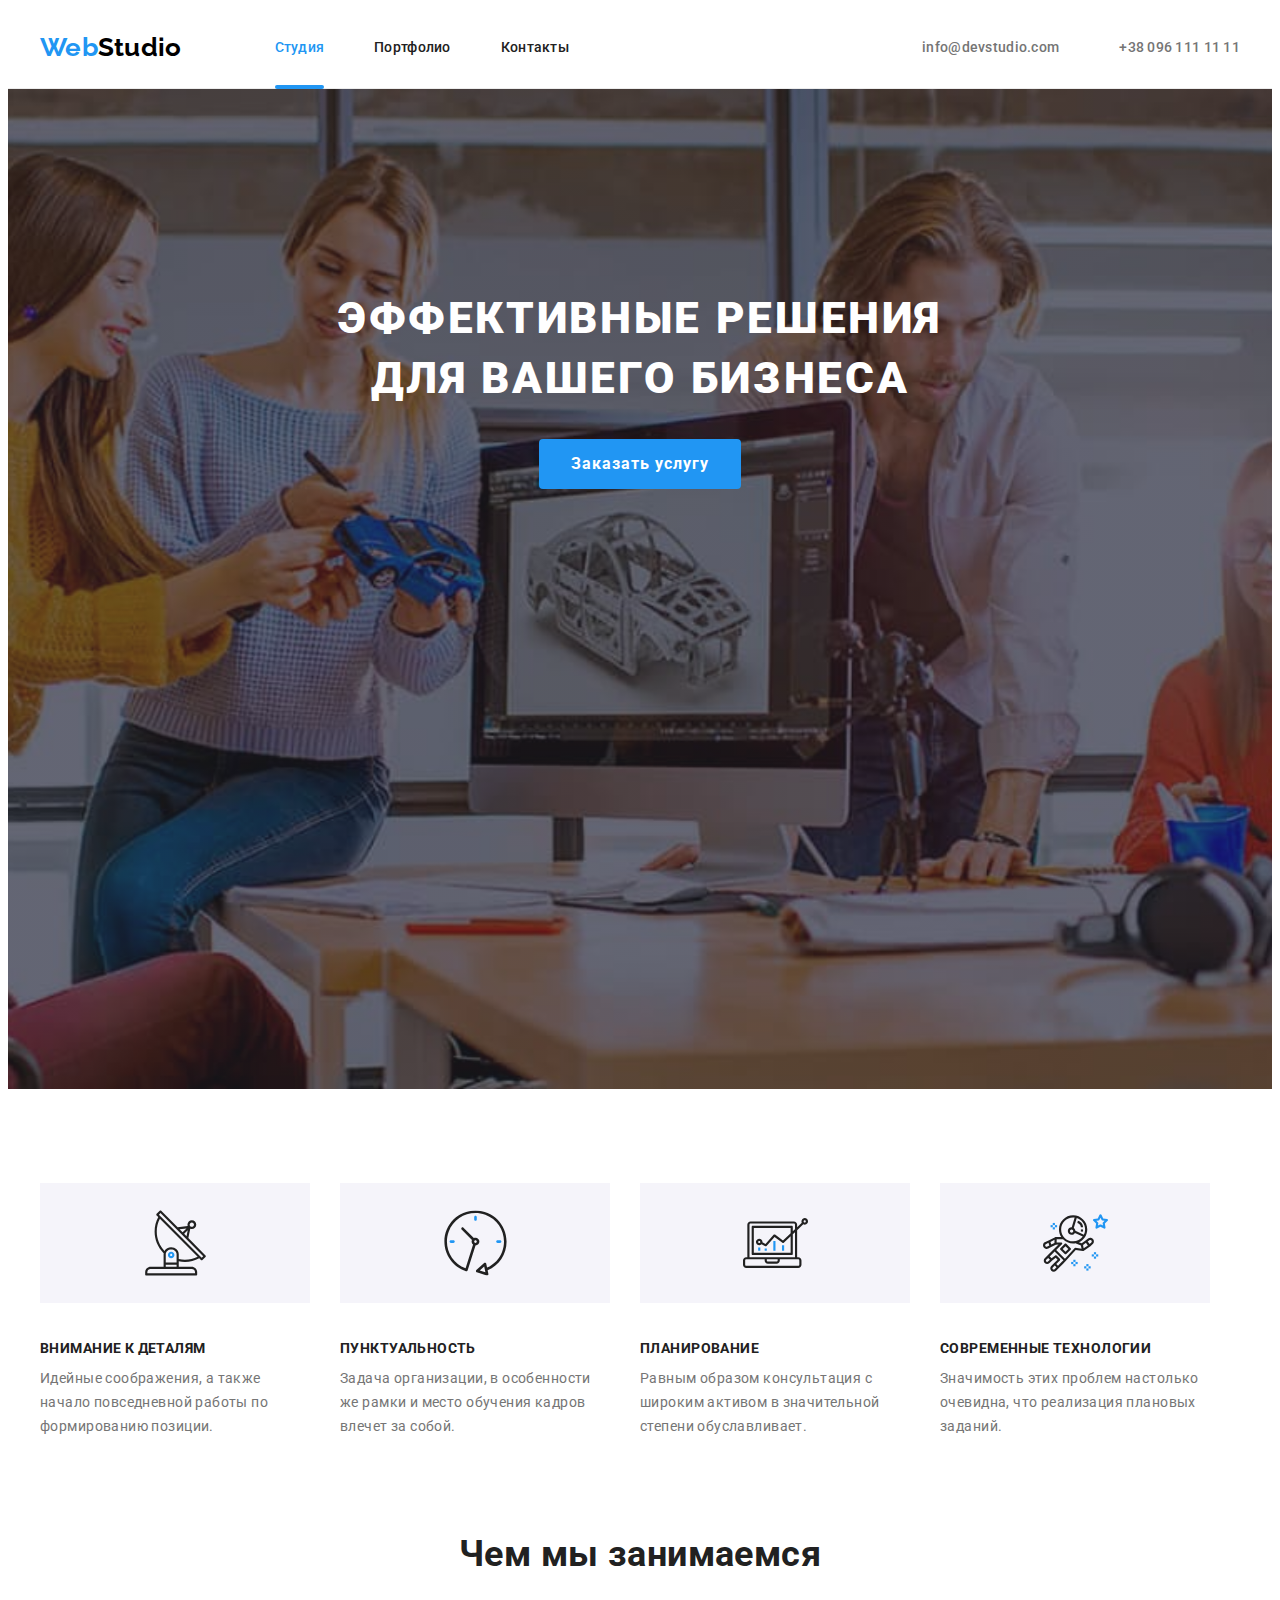
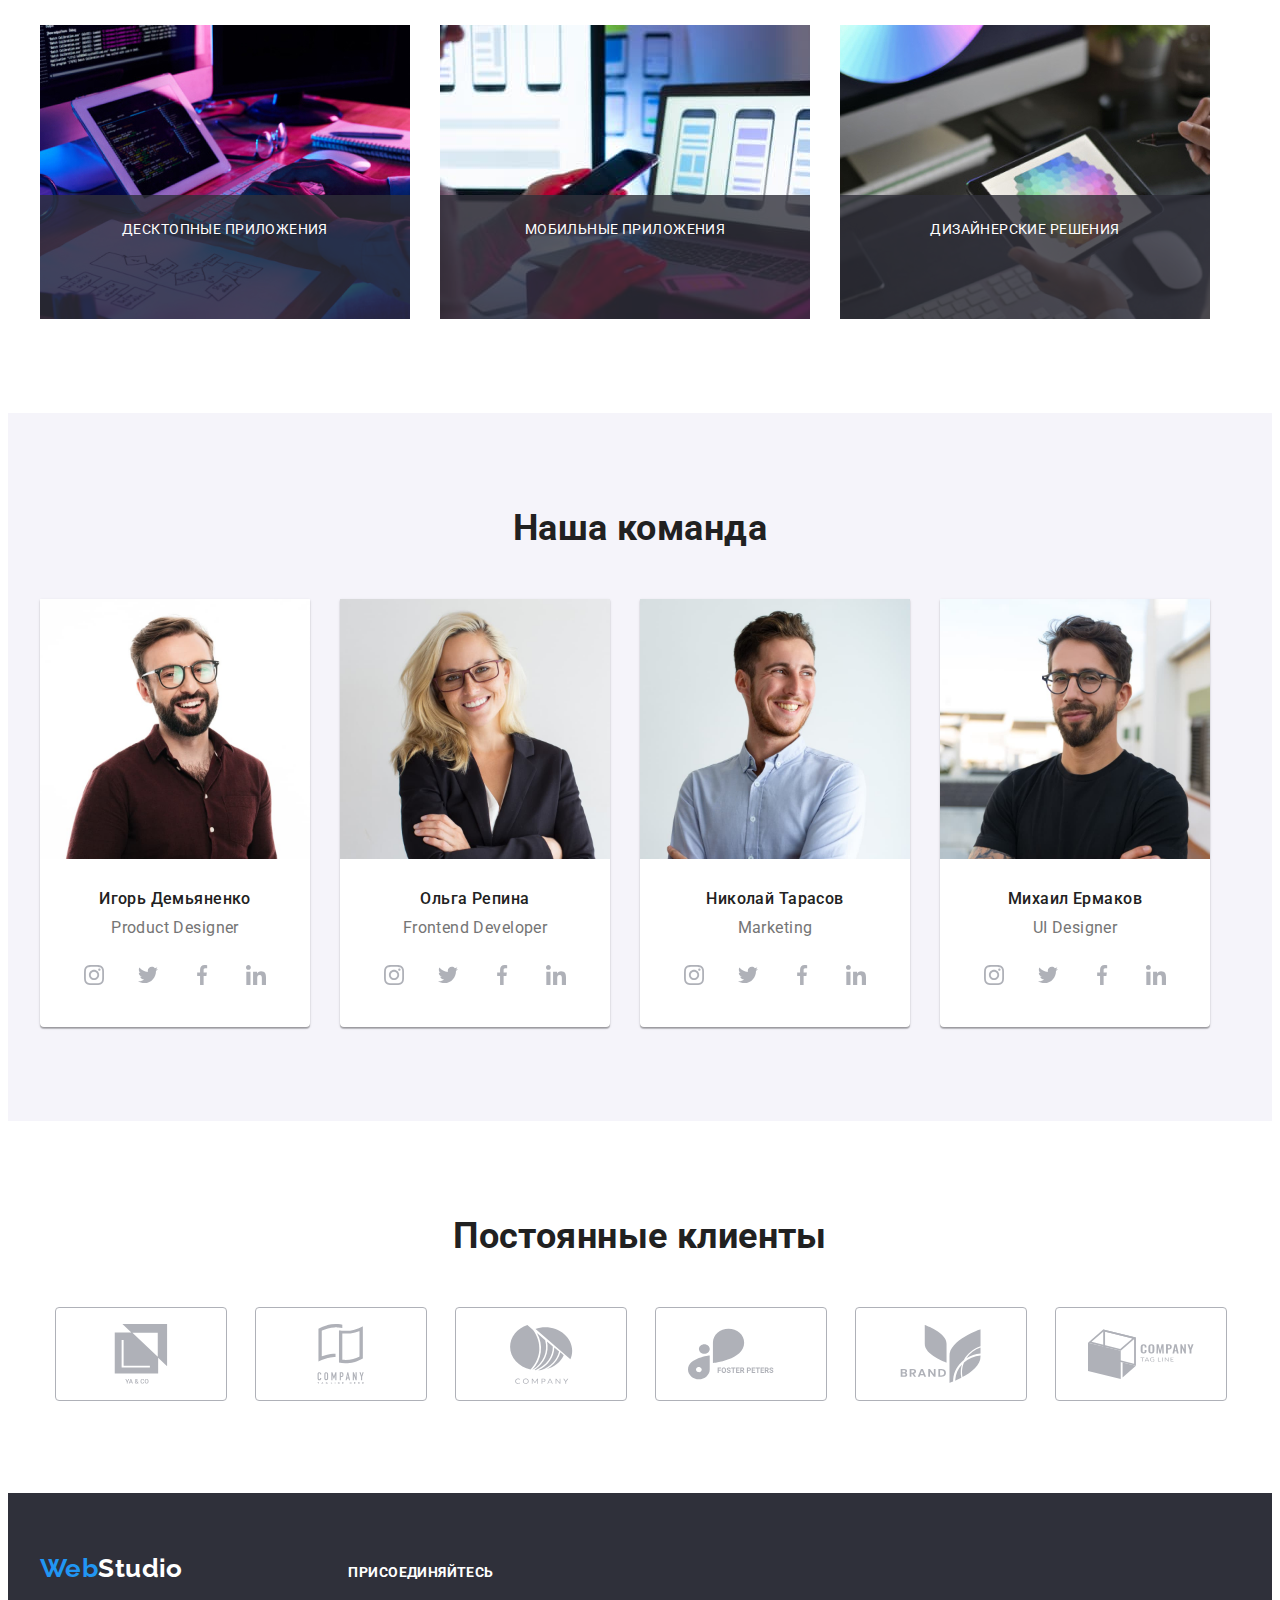
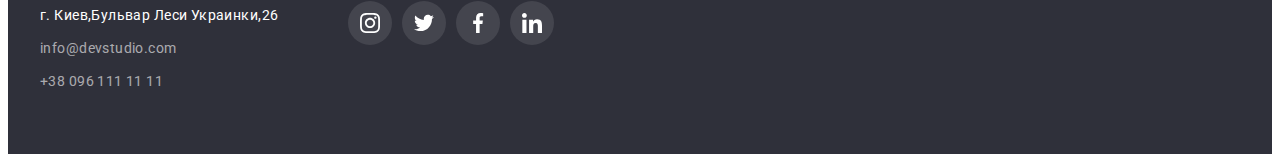
==== index.html @ 68fa845a "Initial commit" ====
<!DOCTYPE html>
<html lang="ru">
  <head>
    <meta charset="UTF-8" />
    <meta http-equiv="X-UA-Compatible" content="IE=edge" />
    <meta name="viewport" content="width=device-width, initial-scale=1.0" />
    <title>Web Studio</title>
    <link rel="preconnect" href="https://fonts.googleapis.com" />
    <link rel="preconnect" href="https://fonts.gstatic.com" crossorigin />
    <link
      href="https://fonts.googleapis.com/css2?family=Raleway:wght@700&family=Roboto:wght@400;500;700;900&display=swap"
      rel="stylesheet"
    />
    <link
      rel="stylesheet"
      href="https://cdnjs.cloudflare.com/ajax/libs/modern-normalize/1.1.0/modern-normalize.min.css"
      integrity="sha512-wpPYUAdjBVSE4KJnH1VR1HeZfpl1ub8YT/NKx4PuQ5NmX2tKuGu6U/JRp5y+Y8XG2tV+wKQpNHVUX03MfMFn9Q=="
      crossorigin="anonymous"
      referrerpolicy="no-referrer"
    />
    <link rel="stylesheet" href="./css/styles.css" />
  </head>
  <body>
    <header class="header">
      <div class="container header-nav">
        <nav class="navigation">
          <a lang="en" class="logo-header link" href="index.html"
            >Web<span class="logo-black">Studio</span>
          </a>
          <ul class="nav-list list">
            <li class="item">
              <a class="nav-link link current" href="./index.html">Студия</a>
            </li>
            <li class="item">
              <a class="nav-link link" href="./portfolio.html">Портфолио</a>
            </li>
            <li class="item">
              <a class="nav-link link" href="">Контакты</a>
            </li>
          </ul>
        </nav>
        <ul class="header-list list">
          <li class="item">
            <a class="header-mail link" href="mailto:info@devstudio.com"
              ><svg class="icon-mail" width="16" height="12">
                <use href="../goit-markup-hw-04/images/sprite.svg#envelope"></use>
              </svg>
              info@devstudio.com
            </a>
          </li>
          <li class="item">
            <a class="header-tel link" href="tel:+380961111111">
              <svg class="icon-tel" width="10" height="16">
                <use href="../goit-markup-hw-04/images/sprite.svg#phone"></use>
              </svg>
              +38 096 111 11 11</a
            >
          </li>
        </ul>
      </div>
    </header>
    <main class="main">
      <!-- hero -->
      <section class="hero">
        <div class="container">
          <h1 class="hero-title">
            Эффективные решения<br />
            для вашего бизнеса
          </h1>
          <button class="hero-button button" type="button" data-modal-open>Заказать услугу</button>
        </div>
      </section>
      <!-- benefits -->
      <section class="benefits section">
        <div class="container">
          <h2 class="visually-hidden">Benefits</h2>
          <ul class="benefits-list list">
            <li class="item icon-satelite">
              <h3 class="benefits-title">Внимание к деталям</h3>
              <p class="benefits-text">
                Идейные соображения, а также начало повседневной работы по формированию позиции.
              </p>
            </li>
            <li class="item icon-clock">
              <h3 class="benefits-title">Пунктуальность</h3>
              <p class="benefits-text">
                Задача организации, в особенности же рамки и место обучения кадров влечет за собой.
              </p>
            </li>
            <li class="item icon-diagram">
              <h3 class="benefits-title">Планирование</h3>
              <p class="benefits-text">
                Равным образом консультация с широким активом в значительной степени обуславливает.
              </p>
            </li>
            <li class="item icon-astronaut">
              <h3 class="benefits-title">Современные технологии</h3>
              <p class="benefits-text">
                Значимость этих проблем настолько очевидна, что реализация плановых заданий.
              </p>
            </li>
          </ul>
        </div>
      </section>
      <!-- opportunities -->
      <section class="opportunities section">
        <div class="container">
          <h2 class="opportunities-title title">Чем мы занимаемся</h2>
          <ul class="opportunities-list list">
            <li class="opportunities-item">
              <img src="./images/coding.jpg" alt="coding" width="370" />
              <p class="opportunities-text">Десктопные приложения</p>
            </li>
            <li class="opportunities-item">
              <img
                src="./images/application-development.jpg"
                alt="application-development"
                width="370"
              />
              <p class="opportunities-text">Мобильные приложения</p>
            </li>
            <li class="opportunities-item">
              <img src="./images/design.jpg" alt="design" width="370" />
              <p class="opportunities-text">Дизайнерские решения</p>
            </li>
          </ul>
        </div>
      </section>
      <!-- our team -->
      <section class="team section">
        <div class="container">
          <h2 class="team-title title">Наша команда</h2>
          <ul class="team-list list">
            <li class="team-item">
              <img src="./images/igor.jpg" alt="employee1" width="270" />
              <div class="employeer-card">
                <h3 class="employeer-title">Игорь Демьяненко</h3>
                <p class="employeer-text" lang="en">Product Designer</p>
                <ul class="employeer-soc-list list">
                  <li class="soc-item">
                    <a class="soc-link link" href="https://instagram.com" target="_blank">
                      <svg class="soc-icon" width="20" height="20">
                        <use href="./images/sprite.svg#instagram"></use>
                      </svg>
                    </a>
                  </li>
                  <li class="soc-item">
                    <a class="soc-link link" href="http://twitter.com" target="_blank">
                      <svg class="soc-icon" width="20" height="20">
                        <use href="./images/sprite.svg#twitter"></use>
                      </svg>
                    </a>
                  </li>
                  <li class="soc-item">
                    <a class="soc-link link" href="http://facebook.com" target="_blank">
                      <svg class="soc-icon" width="20" height="20">
                        <use href="./images/sprite.svg#facebook"></use>
                      </svg>
                    </a>
                  </li>
                  <li class="soc-item">
                    <a class="soc-link link" href="http://linkedin.com" target="_blank">
                      <svg class="soc-icon" width="20" height="20">
                        <use href="./images/sprite.svg#linkedin"></use>
                      </svg>
                    </a>
                  </li>
                </ul>
              </div>
            </li>
            <li class="team-item">
              <img src="./images/olga.jpg" alt="employee2" width="270" />
              <div class="employeer-card">
                <h3 class="employeer-title">Ольга Репина</h3>
                <p class="employeer-text" lang="en">Frontend Developer</p>
                <ul class="employeer-soc-list list">
                  <li class="soc-item">
                    <a class="soc-link link" href="https://instagram.com" target="_blank">
                      <svg class="soc-icon" width="20" height="20">
                        <use href="./images/sprite.svg#instagram"></use>
                      </svg>
                    </a>
                  </li>
                  <li class="soc-item">
                    <a class="soc-link link" href="http://twitter.com" target="_blank">
                      <svg class="soc-icon" width="20" height="20">
                        <use href="./images/sprite.svg#twitter"></use>
                      </svg>
                    </a>
                  </li>
                  <li class="soc-item">
                    <a class="soc-link link" href="http://facebook.com" target="_blank">
                      <svg class="soc-icon" width="20" height="20">
                        <use href="./images/sprite.svg#facebook"></use>
                      </svg>
                    </a>
                  </li>
                  <li class="soc-item">
                    <a class="soc-link link" href="http://linkedin.com" target="_blank">
                      <svg class="soc-icon" width="20" height="20">
                        <use href="./images/sprite.svg#linkedin"></use>
                      </svg>
                    </a>
                  </li>
                </ul>
              </div>
            </li>
            <li class="team-item">
              <img src="./images/mykola.jpg" alt="employee3" width="270" />
              <div class="employeer-card">
                <h3 class="employeer-title">Николай Тарасов</h3>
                <p class="employeer-text" lang="en">Marketing</p>
                <ul class="employeer-soc-list list">
                  <li class="soc-item">
                    <a class="soc-link link" href="https://instagram.com" target="_blank">
                      <svg class="soc-icon" width="20" height="20">
                        <use href="./images/sprite.svg#instagram"></use>
                      </svg>
                    </a>
                  </li>
                  <li class="soc-item">
                    <a class="soc-link link" href="http://twitter.com" target="_blank">
                      <svg class="soc-icon" width="20" height="20">
                        <use href="./images/sprite.svg#twitter"></use>
                      </svg>
                    </a>
                  </li>
                  <li class="soc-item">
                    <a class="soc-link link" href="http://facebook.com" target="_blank">
                      <svg class="soc-icon" width="20" height="20">
                        <use href="./images/sprite.svg#facebook"></use>
                      </svg>
                    </a>
                  </li>
                  <li class="soc-item">
                    <a class="soc-link link" href="http://linkedin.com" target="_blank">
                      <svg class="soc-icon" width="20" height="20">
                        <use href="./images/sprite.svg#linkedin"></use>
                      </svg>
                    </a>
                  </li>
                </ul>
              </div>
            </li>
            <li class="team-item">
              <img src="./images/mike.jpg" alt="employee4" width="270" />
              <div class="employeer-card">
                <h3 class="employeer-title">Михаил Ермаков</h3>
                <p class="employeer-text" lang="en">UI Designer</p>
                <ul class="employeer-soc-list list">
                  <li class="soc-item">
                    <a class="soc-link link" href="https://instagram.com" target="_blank">
                      <svg class="soc-icon" width="20" height="20">
                        <use href="./images/sprite.svg#instagram"></use>
                      </svg>
                    </a>
                  </li>
                  <li class="soc-item">
                    <a class="soc-link link" href="http://twitter.com" target="_blank">
                      <svg class="soc-icon" width="20" height="20">
                        <use href="./images/sprite.svg#twitter"></use>
                      </svg>
                    </a>
                  </li>
                  <li class="soc-item">
                    <a class="soc-link link" href="http://facebook.com" target="_blank">
                      <svg class="soc-icon" width="20" height="20">
                        <use href="./images/sprite.svg#facebook"></use>
                      </svg>
                    </a>
                  </li>
                  <li class="soc-item">
                    <a class="soc-link link" href="http://linkedin.com" target="_blank">
                      <svg class="soc-icon" width="20" height="20">
                        <use href="./images/sprite.svg#linkedin"></use>
                      </svg>
                    </a>
                  </li>
                </ul>
              </div>
            </li>
          </ul>
        </div>
      </section>
      <!-- clients -->
      <section class="clients section">
        <div class="container">
          <h2 class="clients-title title">Постоянные клиенты</h2>
          <ul class="clients-list list">
            <li class="clients-item">
              <a class="clients-link link" href="">
                <svg class="icon-client" width="106" height="60">
                  <use href="./images/sprite.svg#client-1"></use>
                </svg>
              </a>
            </li>
            <li class="clients-item">
              <a class="clients-link link" href="">
                <svg class="icon-client" width="106" height="60">
                  <use href="./images/sprite.svg#client-2"></use>
                </svg>
              </a>
            </li>
            <li class="clients-item">
              <a class="clients-link link" href="">
                <svg class="icon-client" width="106" height="60">
                  <use href="./images/sprite.svg#client-3"></use>
                </svg>
              </a>
            </li>
            <li class="clients-item">
              <a class="clients-link link" href="">
                <svg class="icon-client" width="106" height="60">
                  <use href="./images/sprite.svg#client-4"></use>
                </svg>
              </a>
            </li>
            <li class="clients-item">
              <a class="clients-link link" href="">
                <svg class="icon-client" width="106" height="60">
                  <use href="./images/sprite.svg#client-5"></use>
                </svg>
              </a>
            </li>
            <li class="clients-item">
              <a class="clients-link link" href="">
                <svg class="icon-client" width="106" height="60">
                  <use href="./images/sprite.svg#client-6"></use>
                </svg>
              </a>
            </li>
          </ul>
        </div>
      </section>
    </main>
    <footer class="footer">
      <div class="container">
        <div class="contacts">
          <a lang="en" class="logo-footer link" href="index.html">
            Web<span class="logo-white">Studio</span></a
          >
          <address class="address">
            <ul class="address-list list">
              <li class="address-item">
                <a
                  class="address-link link"
                  href="https://goo.gl/maps/rmuFuBtM7UuqsGX59"
                  target="_blank"
                  rel="noopener noreferrer"
                >
                  г. Киев,Бульвар Леси Украинки,26</a
                >
              </li>
              <li class="address-item">
                <a class="footer-mail link" href="mailto:info@devstudio.com">info@devstudio.com</a>
              </li>
              <li class="address-item">
                <a class="footer-tel link" href="tel:+380961111111">+38 096 111 11 11</a>
              </li>
            </ul>
          </address>
        </div>
        <div class="join-us">
          <p class="join-title">присоединяйтесь</p>
          <ul class="soc-list list">
            <li class="soc-item">
              <a class="soc-link link" href="">
                <svg class="soc-icon" width="20" height="20">
                  <use href="./images/sprite.svg#instagram"></use>
                </svg>
              </a>
            </li>
            <li class="soc-item">
              <a class="soc-link link" href="">
                <svg class="soc-icon" width="20" height="20">
                  <use href="./images/sprite.svg#twitter"></use>
                </svg>
              </a>
            </li>
            <li class="soc-item">
              <a class="soc-link link" href="">
                <svg class="soc-icon" width="20" height="20">
                  <use href="./images/sprite.svg#facebook"></use>
                </svg>
              </a>
            </li>
            <li class="soc-item">
              <a class="soc-link link" href="">
                <svg class="soc-icon" width="20" height="20">
                  <use href="./images/sprite.svg#linkedin"></use>
                </svg>
              </a>
            </li>
          </ul>
        </div>
      </div>
    </footer>

    <!-- MODAL -->

    <div class="backdrop is-hidden" data-modal>
      <div class="modal">
        <button class="modal-btn" type="button" data-modal-close>
          <svg class="icon-modal-close" width="18" height="18">
            <use href="./images/sprite.svg#icon-close-modal"></use>
          </svg>
        </button>
      </div>
    </div>
    <script src="./js/modal.js"></script>
  </body>
</html>
---- css/styles.css ----
/* basic styles */
/* basic color #757575; */
/* secondary color #212121 */
/* primary-white-color #FFFFFF */
/* accent color #2196F3 */
/* footer-bgc #2f303a */

:root {
  --basic-color: #757575;
  --title-color: #212121;
  --primary-white-color: #ffffff;
  --brand-accent: #2196f3;
  --footer-bgc: #2f303a;
  --border-header: #ececec;
  --hero-bgc: #c4c4c4;
  --timing-duration: 250ms;
  --timing-function: cubic-bezier(0.4, 0, 0.2, 1);
}

/* ------------------------------BODY-------------------------- */
body {
  background-color: var(--primary-white-color);
  color: var(--basic-color);
  font-family: 'Roboto', sans-serif;
  font-size: 14px;
  line-height: 1.71;
  letter-spacing: 0.03em;
}

h1,
h2,
h3,
h4,
h5,
h6,
p,
ul {
  margin: 0;
}
ul {
  padding: 0;
}

img {
  display: block;
  max-width: 100%;
  height: auto;
}

.visually-hidden {
  position: absolute;
  white-space: nowrap;
  width: 1px;
  height: 1px;
  overflow: hidden;
  border: 0;
  padding: 0;
  clip: rect(0 0 0 0);
  clip-path: inset(50%);
  margin: -1px;
}

.container {
  width: 1200px;
  margin: 0 auto;
  padding-left: 15px;
  padding-right: 15px;
  /* outline: 1px solid tomato; */
}
.section {
  padding-top: 94px;
  padding-bottom: 94px;
}

.title {
  font-weight: 700;
  font-size: 36px;
  line-height: 1.17;
  text-align: center;
  color: var(--title-color);
}
button {
  cursor: pointer;
}
.link {
  text-decoration: none;
  display: block;
  color: #afb1b8;
}
.list {
  list-style: none;
  padding-left: 0;
  margin: 0;
}

/* -----------------------------HEADER------------------------- */
.header {
  border-bottom: 1px solid var(--border-header);
}

.header-nav {
  display: flex;
  align-items: center;
}

.navigation {
  display: flex;
  align-items: center;

  font-weight: 500;
  line-height: 1.14;
  letter-spacing: 0.02em;
}
.logo-header {
  font-family: 'Raleway', sans-serif;
  font-weight: 700;
  font-size: 26px;
  line-height: 1.2;
  color: var(--brand-accent);
}

.logo-black {
  color: #000000;
}

.nav-list {
  display: flex;
  margin-left: 93px;
}

.nav-list .item + .item {
  margin-left: 50px;
}

.nav-link {
  display: block;
  padding-top: 32px;
  padding-bottom: 32px;

  color: var(--title-color);
  font-weight: 500;
  line-height: 1.14;
  letter-spacing: 0.02em;
  transition: color var(--timing-duration) var(--timing-function);
}

.nav-list .nav-link:hover,
.nav-list .nav-link:focus {
  color: var(--brand-accent);
}

.current {
  position: relative;
  color: var(--brand-accent);
}

.current::after {
  position: absolute;
  left: 0;
  bottom: -1px;
  content: '';
  display: block;
  width: 100%;
  height: 4px;
  background: var(--brand-accent);
  border-radius: 2px;
}

/* -------------------header-contacts---------------------- */

.header-list {
  display: flex;
  align-items: center;
  justify-content: center;
  padding-top: 32px;
  padding-bottom: 32px;
  margin-left: auto;
}

.header-list .item + .item {
  margin-left: 40px;
}

.header-list,
.header-item,
.header-tel,
.header-mail {
  font-weight: 500;
  font-size: 14px;
  line-height: 1.14;
  letter-spacing: 0.02em;
  color: var(--basic-color);
}

.header-tel,
.header-mail {
  display: flex;
  align-items: center;
  justify-content: center;
  width: 100%;
  height: 100%;
  fill: currentColor;
  transition: color var(--timing-duration) var(--timing-function);
}

.icon-tel,
.icon-mail {
  margin-right: 10px;
}
.header-mail:hover,
.header-mail:focus {
  color: var(--brand-accent);
}
.header-tel:hover,
.header-tel:focus {
  color: var(--brand-accent);
}

/* ------------------------HERO------------------------ */
.hero {
  max-width: 1600px;
  height: 600px;
  margin-left: auto;
  margin-right: auto;
  background-color: var(--hero-bgc);
  background-image: linear-gradient(rgba(47, 48, 58, 0.4), rgba(47, 48, 58, 0.4)),
    url(../images/background_hero.jpg);
  background-repeat: no-repeat;
  background-size: cover;
  background-position: center;

  padding-top: 200px;
  padding-bottom: 200px;
  text-align: center;
}
.hero-title {
  color: var(--primary-white-color);
  font-weight: 900;
  font-size: 44px;
  line-height: 1.36;
  letter-spacing: 0.06em;
  text-transform: uppercase;
  margin-bottom: 30px;
}

.hero-button {
  font-family: inherit;
  color: var(--primary-white-color);
  background-color: var(--brand-accent);
  padding: 10px 32px;
  font-weight: 700;
  font-size: 16px;
  line-height: 1.88;
  letter-spacing: 0.06em;
  border: none;
  border-radius: 4px;
  transition: background-color var(--timing-duration) var(--timing-function);
}
.hero-button:hover,
.hero-button:focus {
  background-color: #0087f5;
}

/* -----------------BENEFITS------------------------------- */

.benefits {
  padding-top: 94px;
}

.benefits-list {
  display: flex;
}

.benefits-list .item:not(:first-child) {
  margin-left: 30px;
}
.benefits-list .item {
  width: 270px;
}

.icon-satelite::before {
  display: inline-block;
  content: '';
  width: 270px;
  height: 120px;
  margin-bottom: 30px;
  background-image: url(../images/antenna.svg);
  background-color: #f5f4fa;
  background-repeat: no-repeat;
  background-size: 65px 70px;
  background-position: center;
}

.icon-clock::before {
  display: inline-block;
  content: '';
  width: 270px;
  height: 120px;
  margin-bottom: 30px;
  background-image: url(../images/clock.svg);
  background-color: #f5f4fa;
  background-repeat: no-repeat;
  background-size: 65px 70px;
  background-position: center;
}

.icon-diagram::before {
  display: inline-block;
  content: '';
  width: 270px;
  height: 120px;
  margin-bottom: 30px;
  background-image: url(../images/diagram.svg);
  background-color: #f5f4fa;
  background-repeat: no-repeat;
  background-size: 65px 70px;
  background-position: center;
}

.icon-astronaut::before {
  display: inline-block;
  content: '';
  width: 270px;
  height: 120px;
  margin-bottom: 30px;
  background-image: url(../images/astronaut.svg);
  background-color: #f5f4fa;
  background-repeat: no-repeat;
  background-size: 65px 70px;
  background-position: center;
}

.benefits-title {
  color: var(--title-color);

  font-weight: 700;
  font-size: 14px;
  line-height: 1.14;

  text-transform: uppercase;

  margin-bottom: 10px;
}

.benefits-text {
  font-size: 14px;
  line-height: 1.71;
  letter-spacing: 0.03em;

  color: var(--basic-color);
}

/* ---------------------opportunities----------------------- */

.opportunities {
  padding-top: 0;
}
.opportunities-title {
  margin-bottom: 50px;
}
.opportunities-list {
  display: flex;

  /* margin-left: -30px; */
}

.opportunities-item:not(:last-child) {
  margin-right: 30px;
}

/* .opportunities-item {

  flex-basis: calc(100% / 3 - 30px);
  margin-left: 30px;
} */

.opportunities-item {
  position: relative;
}

.opportunities-text {
  width: 100%;
  height: 70px;
  position: absolute;
  left: 0;
  bottom: 0;
  color: var(--primary-white-color);
  background-color: rgba(47, 48, 58, 0.8);
  padding: 27px 0;
  font-size: 14px;
  line-height: 1.14;
  text-align: center;
  text-transform: uppercase;
}

/* --------------------team ------------------------------- */

.team {
  background-color: #f5f4fa;
}
.team-title {
  margin-bottom: 50px;
}

.team-list {
  display: flex;
  /* margin-left: -30px; */
}
.team-item {
  background-color: #fff;
  box-shadow: 0px 1px 3px rgba(0, 0, 0, 0.12), 0px 1px 1px rgba(0, 0, 0, 0.14),
    0px 2px 1px rgba(0, 0, 0, 0.2);
  border-radius: 0px 0px 4px 4px;
}
.team-item:not(:last-child) {
  margin-right: 30px;
}

/* .team-item {
  flex-basis: calc(100% / 4 - 30px);
  margin-left: 30px;
  background-color: #fff;
} */

.employeer-title {
  font-weight: 500;
  font-size: 16px;
  line-height: 1.19;
  text-align: center;
  margin-bottom: 10px;
  color: var(--title-color);
}
.employeer-text {
  font-weight: 400;
  font-size: 16px;
  line-height: 1.19;
  text-align: center;
  color: var(--basic-color);
  margin-bottom: 16px;
}

.employeer-card {
  padding-top: 30px;
  padding-bottom: 30px;
}

.employeer-soc-list {
  display: flex;
  justify-content: center;
}
.soc-item {
  width: 44px;
  height: 44px;
  margin-right: 10px;
}
.employeer-soc-list .soc-item:last-child {
  margin-right: 0;
}

.employeer-soc-list .soc-item .soc-link {
  display: flex;
  justify-content: center;
  align-items: center;
  width: 100%;
  height: 100%;
  border-radius: 50%;
  fill: currentColor;
  transition: background-color var(--timing-duration) var(--timing-function),
    fill var(--timing-duration) var(--timing-function);
}
.employeer-soc-list .soc-item .soc-link:hover,
.employeer-soc-list .soc-item .soc-link:focus {
  background-color: var(--brand-accent);
  fill: var(--primary-white-color);
}
/* ---------------------CLIENTS--------------------------- */

.clients-title {
  margin-bottom: 50px;
}

.clients-list {
  display: flex;
  justify-content: center;
}

.clients-item {
  width: 170px;
  height: 92px;
}
.clients-item:not(:last-child) {
  margin-right: 30px;
}

.clients-link {
  display: flex;
  justify-content: center;
  align-items: center;
  width: 100%;
  height: 100%;
  border: 1px solid #afb1b8;
  border-radius: 4px;
  fill: currentColor;
  transition: fill var(--timing-duration) var(--timing-function),
    border-color var(--timing-duration) var(--timing-function);
}

.clients-link:hover,
.clients-link:focus {
  fill: var(--brand-accent);
  border-color: var(--brand-accent);
}

/* ---------------------FOOTER---------------------------- */

.footer {
  background-color: var(--footer-bgc);
  padding-top: 60px;
  padding-bottom: 60px;
}

.logo-footer {
  font-family: 'Raleway', sans-serif;
  font-weight: 700;
  font-size: 26px;
  line-height: 1.2;
  color: var(--brand-accent);
  margin-bottom: 20px;
}
.logo-white {
  color: var(--primary-white-color);
}

.address {
  font-style: normal;
}

.address-item {
  margin-bottom: 9px;
}
.address-item:last-child {
  margin-bottom: 0;
}

.address-link {
  color: var(--primary-white-color);
  transition: color var(--timing-duration) var(--timing-function);
}

.address-link:hover,
.address-link:focus {
  color: var(--brand-accent);
}

.footer-mail,
.footer-tel {
  color: rgba(255, 255, 255, 0.6);
  transition: color var(--timing-duration) var(--timing-function);
}

.footer-mail:hover,
.footer-mail:focus {
  color: var(--brand-accent);
}
.footer-tel:hover,
.footer-tel:focus {
  color: var(--brand-accent);
}
/* ----------------------JOIN US-------------------------- */
.footer > .container {
  display: flex;
  align-items: baseline;
}
.join-us {
  margin-left: 70px;
}
.join-title {
  font-weight: 700;
  font-size: 14px;
  line-height: 1.14;
  letter-spacing: 0.03em;
  text-transform: uppercase;
  color: var(--primary-white-color);
  margin-bottom: 20px;
}
.soc-list {
  display: flex;
}
.soc-item {
  width: 44px;
  height: 44px;
  margin-right: 10px;
}
.soc-item:last-child {
  margin-right: 0;
}

.soc-link {
  display: flex;
  justify-content: center;
  align-items: center;
  width: 100%;
  height: 100%;
  border-radius: 50%;
  background-color: rgba(255, 255, 255, 0.1);
  fill: var(--primary-white-color);
  transition: background-color var(--timing-duration) var(--timing-function);
}
.soc-link:hover,
.soc-link:focus {
  background-color: var(--brand-accent);
}

/* ____________PORTFOLIO______________________________ */

.examples {
  padding-top: 94px;
}
.filter-list {
  display: flex;
  /* align-items: center; */
  justify-content: center;
  margin-bottom: 50px;
}

.filter-list .filter-item + .filter-item {
  margin-left: 8px;
}

/* .filter-bnt-accent {
  font-family: inherit;
  font-weight: 500;
  font-size: 16px;
  line-height: 1.62;
  letter-spacing: 0.03em;
  background-color: var(--brand-accent);
  color: var(--primary-white-color);
  padding: 6px 22px;
  border-radius: 4px;
  border: none;
} */

.filter-bnt {
  font-family: inherit;
  font-weight: 500;
  font-size: 16px;
  line-height: 1.62;
  letter-spacing: 0.03em;
  background-color: #f5f4fa;
  color: var(--title-color);
  padding: 6px 22px;
  border-radius: 4px;
  border: none;
  transition: color var(--timing-duration) var(--timing-function),
    background-color var(--timing-duration) var(--timing-function),
    box-shadow var(--timing-duration) var(--timing-function);
}

.filter-bnt:hover,
.filter-bnt:focus {
  background-color: var(--brand-accent);
  color: var(--primary-white-color);
  box-shadow: 0px 3px 1px rgba(0, 0, 0, 0.1), 0px 1px 2px rgba(0, 0, 0, 0.08),
    0px 2px 2px rgba(0, 0, 0, 0.12);
}

.example-list {
  display: flex;
  flex-wrap: wrap;
  align-items: center;
  margin-left: -30px;
  margin-bottom: -30px;
}

.example-item {
  flex-basis: calc(100% / 3 - 30px);
  margin-left: 30px;
  margin-bottom: 30px;
}
.example-img {
  transition: box-shadow var(--timing-duration) var(--timing-function);
}

.example-overlay-box {
  position: relative;
  overflow: hidden;
}

.overlay-text {
  position: absolute;
  left: 0;
  bottom: 0;
  width: 100%;
  height: 100%;
  padding: 63px 24px;
  font-size: 18px;
  line-height: 1.56;
  color: var(--primary-white-color);
  background-color: rgba(33, 150, 243, 0.9);
  transform: translateY(100%);
  transition: transform var(--timing-duration) var(--timing-function);
}

.example-img:hover .overlay-text,
.example-img:focus .overlay-text {
  transform: translateY(0);
}

.example-img:hover,
.example-img:focus {
  box-shadow: 0px 1px 1px rgba(0, 0, 0, 0.12), 0px 4px 4px rgba(0, 0, 0, 0.06),
    1px 4px 6px rgba(0, 0, 0, 0.16);
}

.example-title {
  font-weight: 700;
  font-size: 18px;
  line-height: 2;
  letter-spacing: 0.06em;

  color: var(--title-color);
  margin-bottom: 4px;
}
.example-text {
  font-size: 16px;
  line-height: 1.88;

  color: var(--basic-color);
}

.card-border {
  border: 1px solid #eeeeee;
  border-top: none;
  padding: 20px 20px;
}

/* -------------------MODAL------------------------------- */
.backdrop {
  position: fixed;
  top: 0;
  left: 0;
  width: 100%;
  height: 100%;
  opacity: 1;
  transition: opacity var(--timing-duration) var(--timing-function);

  background-color: rgba(0, 0, 0, 0.2);
}

.is-hidden {
  opacity: 0;
  pointer-events: none;
}
.is-hidden .modal {
  transform: translate(-50%, -50%) scale(1.1);
}

.modal {
  position: absolute;
  top: 50%;
  left: 50%;
  transform: translate(-50%, -50%) scale(1);
  transition: transform var(--timing-duration) var(--timing-function);
  width: 528px;
  height: 581px;
  border-radius: 4px;

  background-color: var(--primary-white-color);
  box-shadow: 0px 1px 3px rgba(0, 0, 0, 0.12), 0px 1px 1px rgba(0, 0, 0, 0.14),
    0px 2px 1px rgba(0, 0, 0, 0.2);
}

.modal-btn {
  position: absolute;
  top: 8px;
  right: 8px;
  width: 30px;
  height: 30px;
  border: 1px solid rgba(0, 0, 0, 0.1);
  border-radius: 50%;

  display: flex;
  justify-content: center;
  align-items: center;
  background-color: transparent;
}
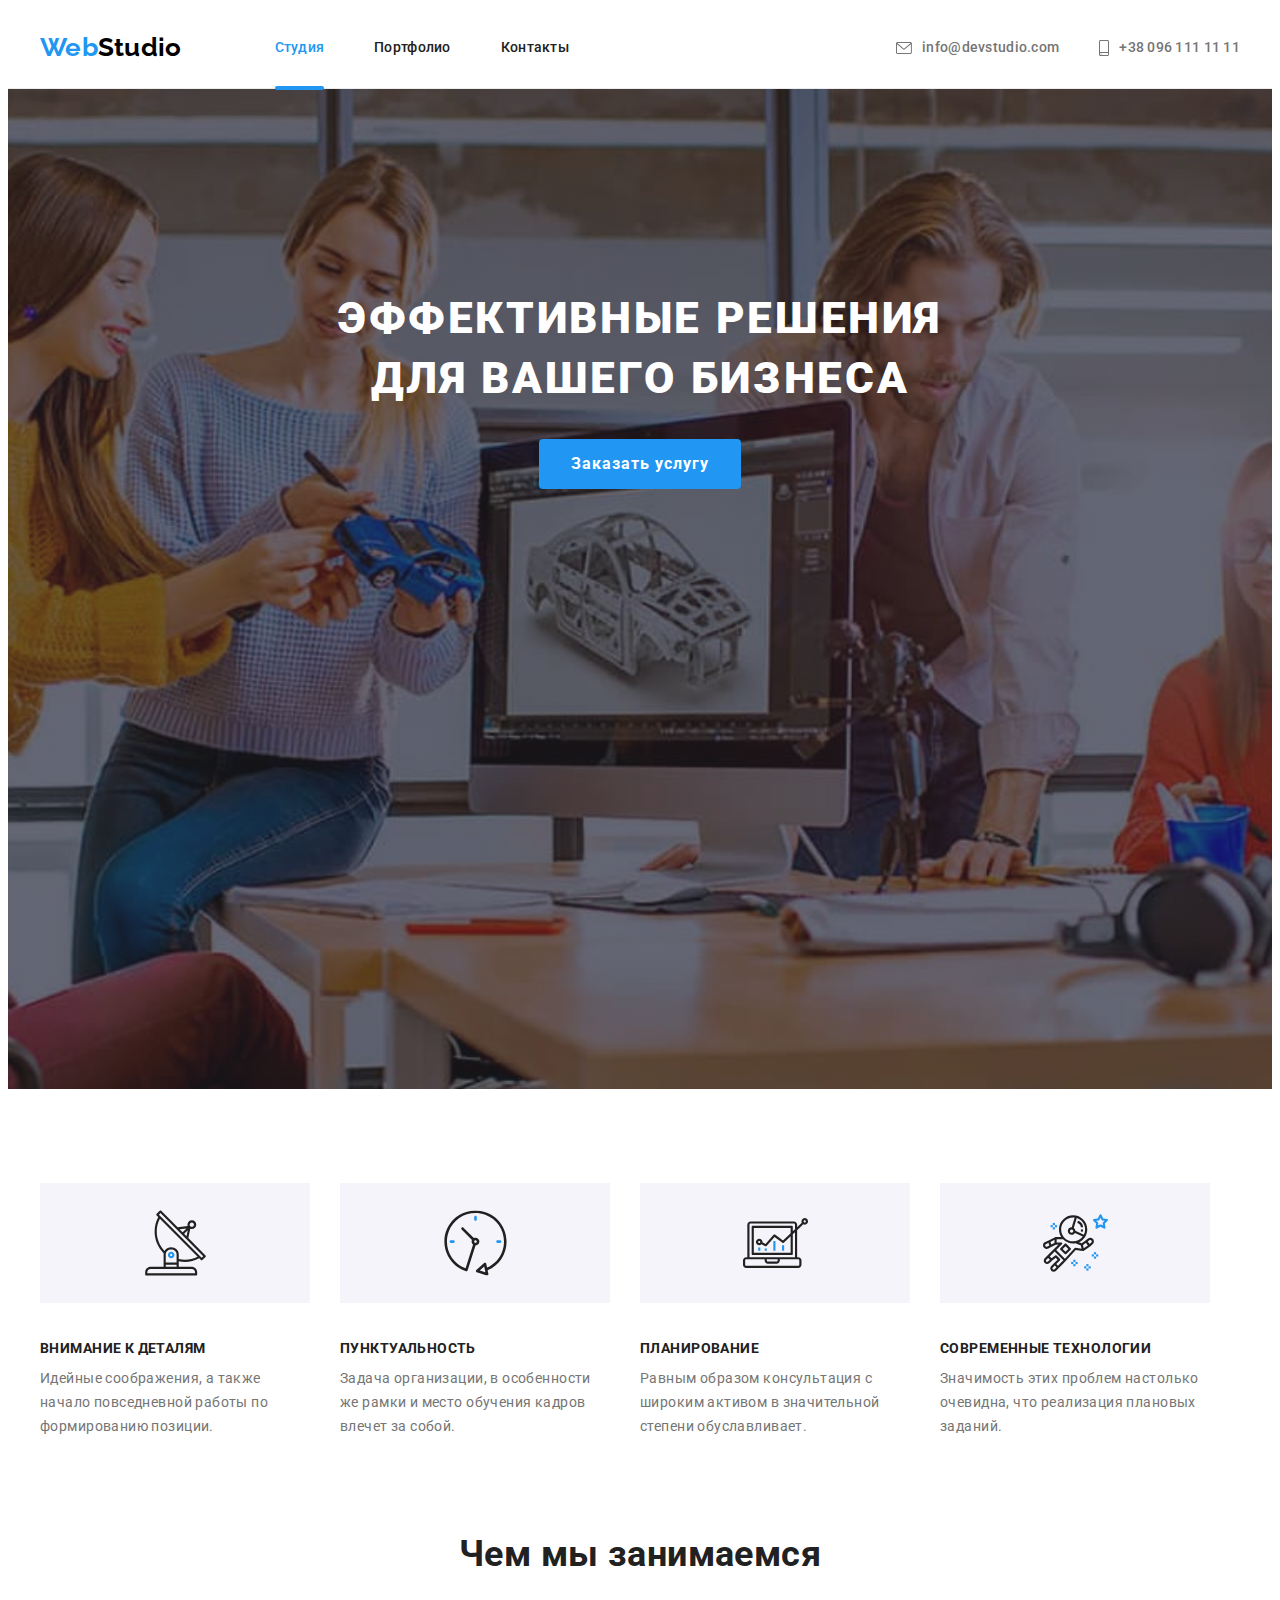
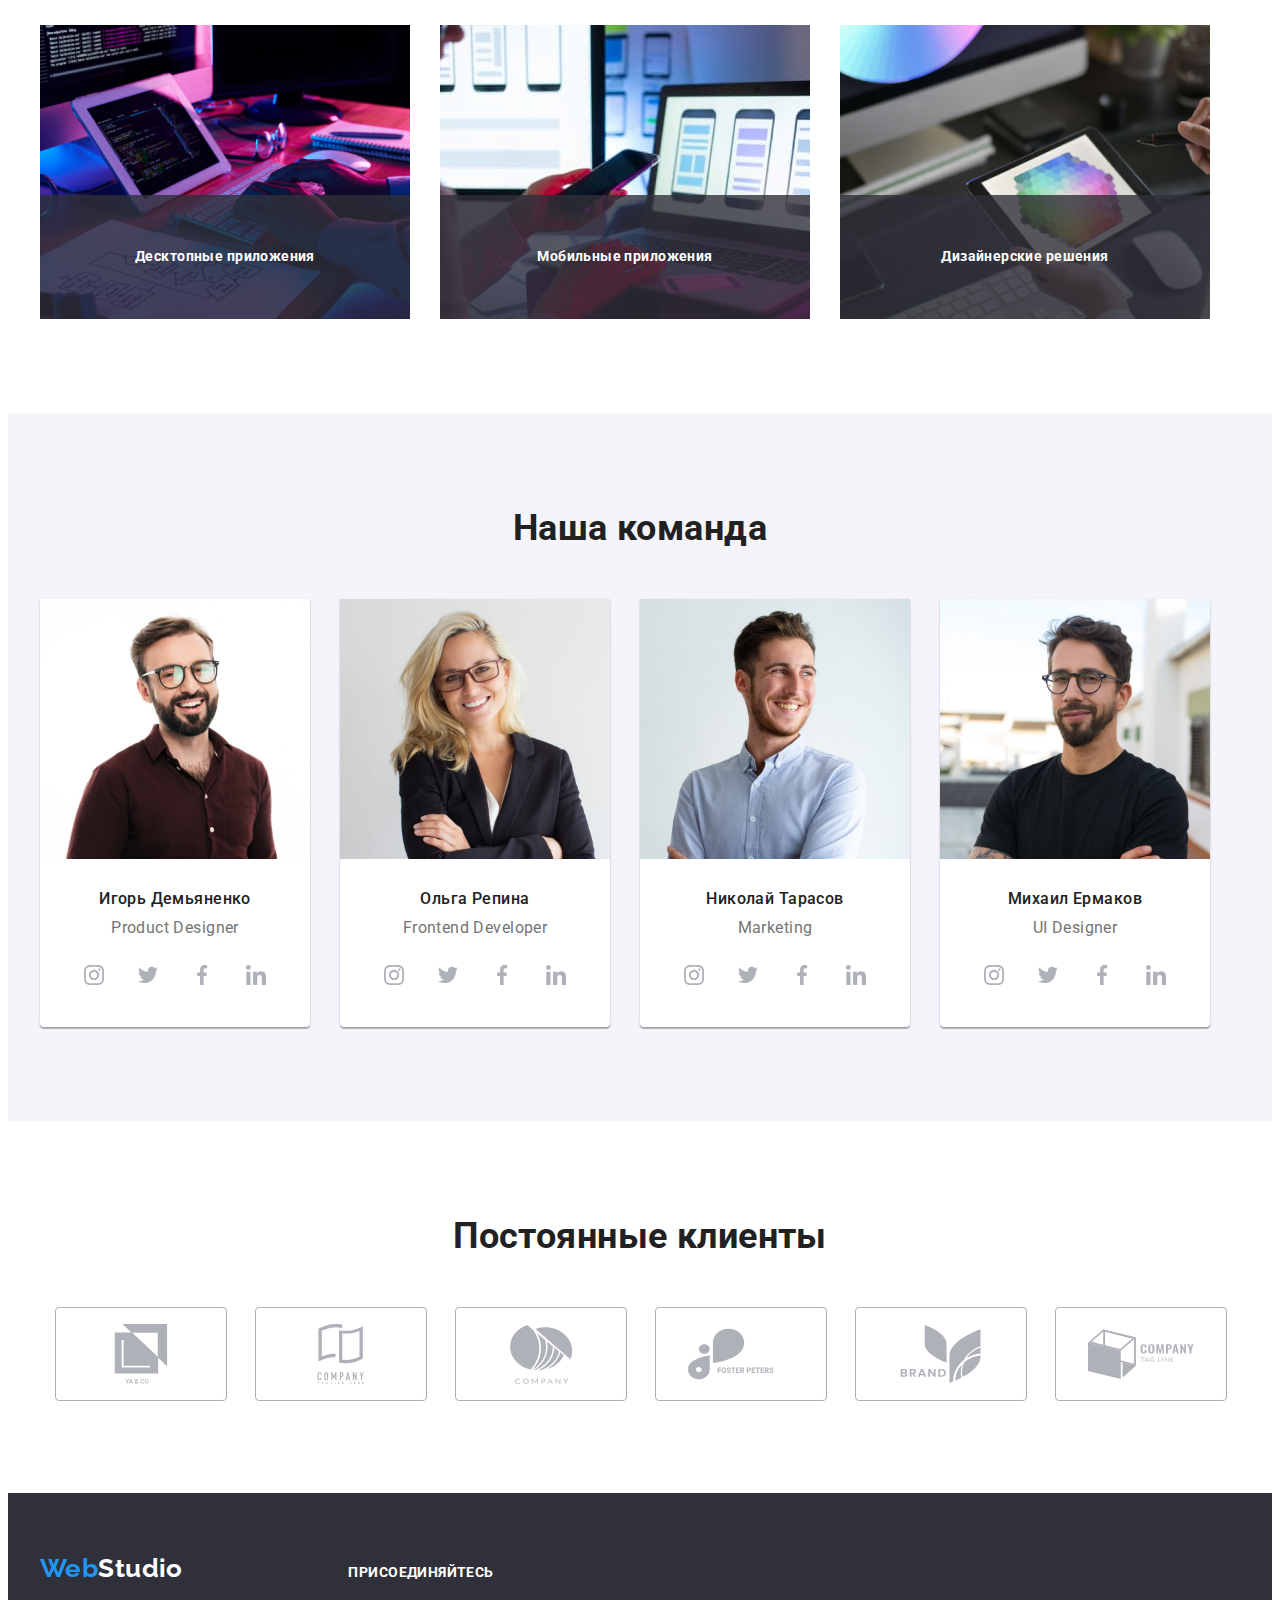
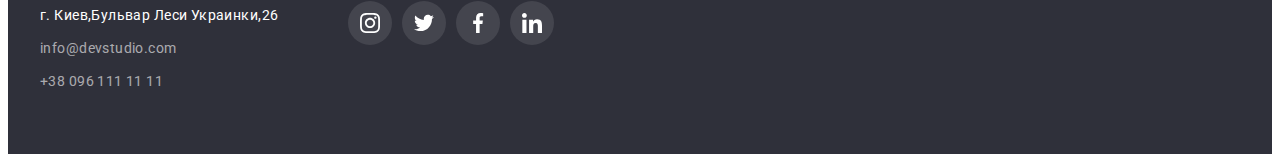
==== commit 7f030bfd: "HW-05-ver-02" ====
--- a/index.html
+++ b/index.html
@@ -43,7 +43,7 @@
           <li class="item">
             <a class="header-mail link" href="mailto:info@devstudio.com"
               ><svg class="icon-mail" width="16" height="12">
-                <use href="../goit-markup-hw-04/images/sprite.svg#envelope"></use>
+                <use href="./images/sprite.svg#envelope"></use>
               </svg>
               info@devstudio.com
             </a>
@@ -51,7 +51,7 @@
           <li class="item">
             <a class="header-tel link" href="tel:+380961111111">
               <svg class="icon-tel" width="10" height="16">
-                <use href="../goit-markup-hw-04/images/sprite.svg#phone"></use>
+                <use href="./images/sprite.svg#phone"></use>
               </svg>
               +38 096 111 11 11</a
             >
@@ -289,42 +289,42 @@
           <ul class="clients-list list">
             <li class="clients-item">
               <a class="clients-link link" href="">
-                <svg class="icon-client" width="106" height="60">
+                <svg class="clients-icon" width="106" height="60">
                   <use href="./images/sprite.svg#client-1"></use>
                 </svg>
               </a>
             </li>
             <li class="clients-item">
               <a class="clients-link link" href="">
-                <svg class="icon-client" width="106" height="60">
+                <svg class="clients-icon" width="106" height="60">
                   <use href="./images/sprite.svg#client-2"></use>
                 </svg>
               </a>
             </li>
             <li class="clients-item">
               <a class="clients-link link" href="">
-                <svg class="icon-client" width="106" height="60">
+                <svg class="clients-icon" width="106" height="60">
                   <use href="./images/sprite.svg#client-3"></use>
                 </svg>
               </a>
             </li>
             <li class="clients-item">
               <a class="clients-link link" href="">
-                <svg class="icon-client" width="106" height="60">
+                <svg class="clients-icon" width="106" height="60">
                   <use href="./images/sprite.svg#client-4"></use>
                 </svg>
               </a>
             </li>
             <li class="clients-item">
               <a class="clients-link link" href="">
-                <svg class="icon-client" width="106" height="60">
+                <svg class="clients-icon" width="106" height="60">
                   <use href="./images/sprite.svg#client-5"></use>
                 </svg>
               </a>
             </li>
             <li class="clients-item">
               <a class="clients-link link" href="">
-                <svg class="icon-client" width="106" height="60">
+                <svg class="clients-icon" width="106" height="60">
                   <use href="./images/sprite.svg#client-6"></use>
                 </svg>
               </a>
--- a/css/styles.css
+++ b/css/styles.css
@@ -13,6 +13,8 @@
   --footer-bgc: #2f303a;
   --border-header: #ececec;
   --hero-bgc: #c4c4c4;
+  --icon-color: #afb1b8;
+  --filter-bgc: #f5f4fa;
   --timing-duration: 250ms;
   --timing-function: cubic-bezier(0.4, 0, 0.2, 1);
 }
@@ -84,8 +86,6 @@
 }
 .link {
   text-decoration: none;
-  display: block;
-  color: #afb1b8;
 }
 .list {
   list-style: none;
@@ -157,7 +157,7 @@
 .current::after {
   position: absolute;
   left: 0;
-  bottom: -1px;
+  bottom: -2px;
   content: '';
   display: block;
   width: 100%;
@@ -175,21 +175,14 @@
   padding-top: 32px;
   padding-bottom: 32px;
   margin-left: auto;
-}
-
-.header-list .item + .item {
-  margin-left: 40px;
-}
-
-.header-list,
-.header-item,
-.header-tel,
-.header-mail {
   font-weight: 500;
   font-size: 14px;
   line-height: 1.14;
   letter-spacing: 0.02em;
-  color: var(--basic-color);
+}
+
+.header-list .item + .item {
+  margin-left: 40px;
 }
 
 .header-tel,
@@ -199,12 +192,13 @@
   justify-content: center;
   width: 100%;
   height: 100%;
-  fill: currentColor;
+  color: var(--basic-color);
   transition: color var(--timing-duration) var(--timing-function);
 }
 
 .icon-tel,
 .icon-mail {
+  fill: currentColor;
   margin-right: 10px;
 }
 .header-mail:hover,
@@ -379,6 +373,9 @@
 }
 
 .opportunities-text {
+  display: flex;
+  justify-content: center;
+  align-items: center;
   width: 100%;
   height: 70px;
   position: absolute;
@@ -387,10 +384,8 @@
   color: var(--primary-white-color);
   background-color: rgba(47, 48, 58, 0.8);
   padding: 27px 0;
-  font-size: 14px;
+  font-weight: 700;
   line-height: 1.14;
-  text-align: center;
-  text-transform: uppercase;
 }
 
 /* --------------------team ------------------------------- */
@@ -464,14 +459,19 @@
   width: 100%;
   height: 100%;
   border-radius: 50%;
+  color: var(--icon-color);
+  transition: background-color var(--timing-duration) var(--timing-function),
+    color var(--timing-duration) var(--timing-function);
+}
+
+.soc-icon {
   fill: currentColor;
-  transition: background-color var(--timing-duration) var(--timing-function),
-    fill var(--timing-duration) var(--timing-function);
-}
+}
+
 .employeer-soc-list .soc-item .soc-link:hover,
 .employeer-soc-list .soc-item .soc-link:focus {
   background-color: var(--brand-accent);
-  fill: var(--primary-white-color);
+  color: var(--primary-white-color);
 }
 /* ---------------------CLIENTS--------------------------- */
 
@@ -498,16 +498,20 @@
   align-items: center;
   width: 100%;
   height: 100%;
-  border: 1px solid #afb1b8;
+  border: 1px solid var(--icon-color);
   border-radius: 4px;
+  color: var(--icon-color);
+  transition: color var(--timing-duration) var(--timing-function),
+    border-color var(--timing-duration) var(--timing-function);
+}
+
+.clients-icon {
   fill: currentColor;
-  transition: fill var(--timing-duration) var(--timing-function),
-    border-color var(--timing-duration) var(--timing-function);
 }
 
 .clients-link:hover,
 .clients-link:focus {
-  fill: var(--brand-accent);
+  color: var(--brand-accent);
   border-color: var(--brand-accent);
 }
 
@@ -520,12 +524,14 @@
 }
 
 .logo-footer {
+  display: block;
+  margin-bottom: 20px;
+
   font-family: 'Raleway', sans-serif;
   font-weight: 700;
   font-size: 26px;
   line-height: 1.2;
   color: var(--brand-accent);
-  margin-bottom: 20px;
 }
 .logo-white {
   color: var(--primary-white-color);
@@ -534,7 +540,6 @@
 .address {
   font-style: normal;
 }
-
 .address-item {
   margin-bottom: 9px;
 }
@@ -603,14 +608,16 @@
   height: 100%;
   border-radius: 50%;
   background-color: rgba(255, 255, 255, 0.1);
-  fill: var(--primary-white-color);
+  color: var(--primary-white-color);
   transition: background-color var(--timing-duration) var(--timing-function);
 }
 .soc-link:hover,
 .soc-link:focus {
   background-color: var(--brand-accent);
 }
-
+.soc-icon {
+  fill: currentColor;
+}
 /* ____________PORTFOLIO______________________________ */
 
 .examples {
@@ -646,7 +653,7 @@
   font-size: 16px;
   line-height: 1.62;
   letter-spacing: 0.03em;
-  background-color: #f5f4fa;
+  background-color: var(--filter-bgc);
   color: var(--title-color);
   padding: 6px 22px;
   border-radius: 4px;
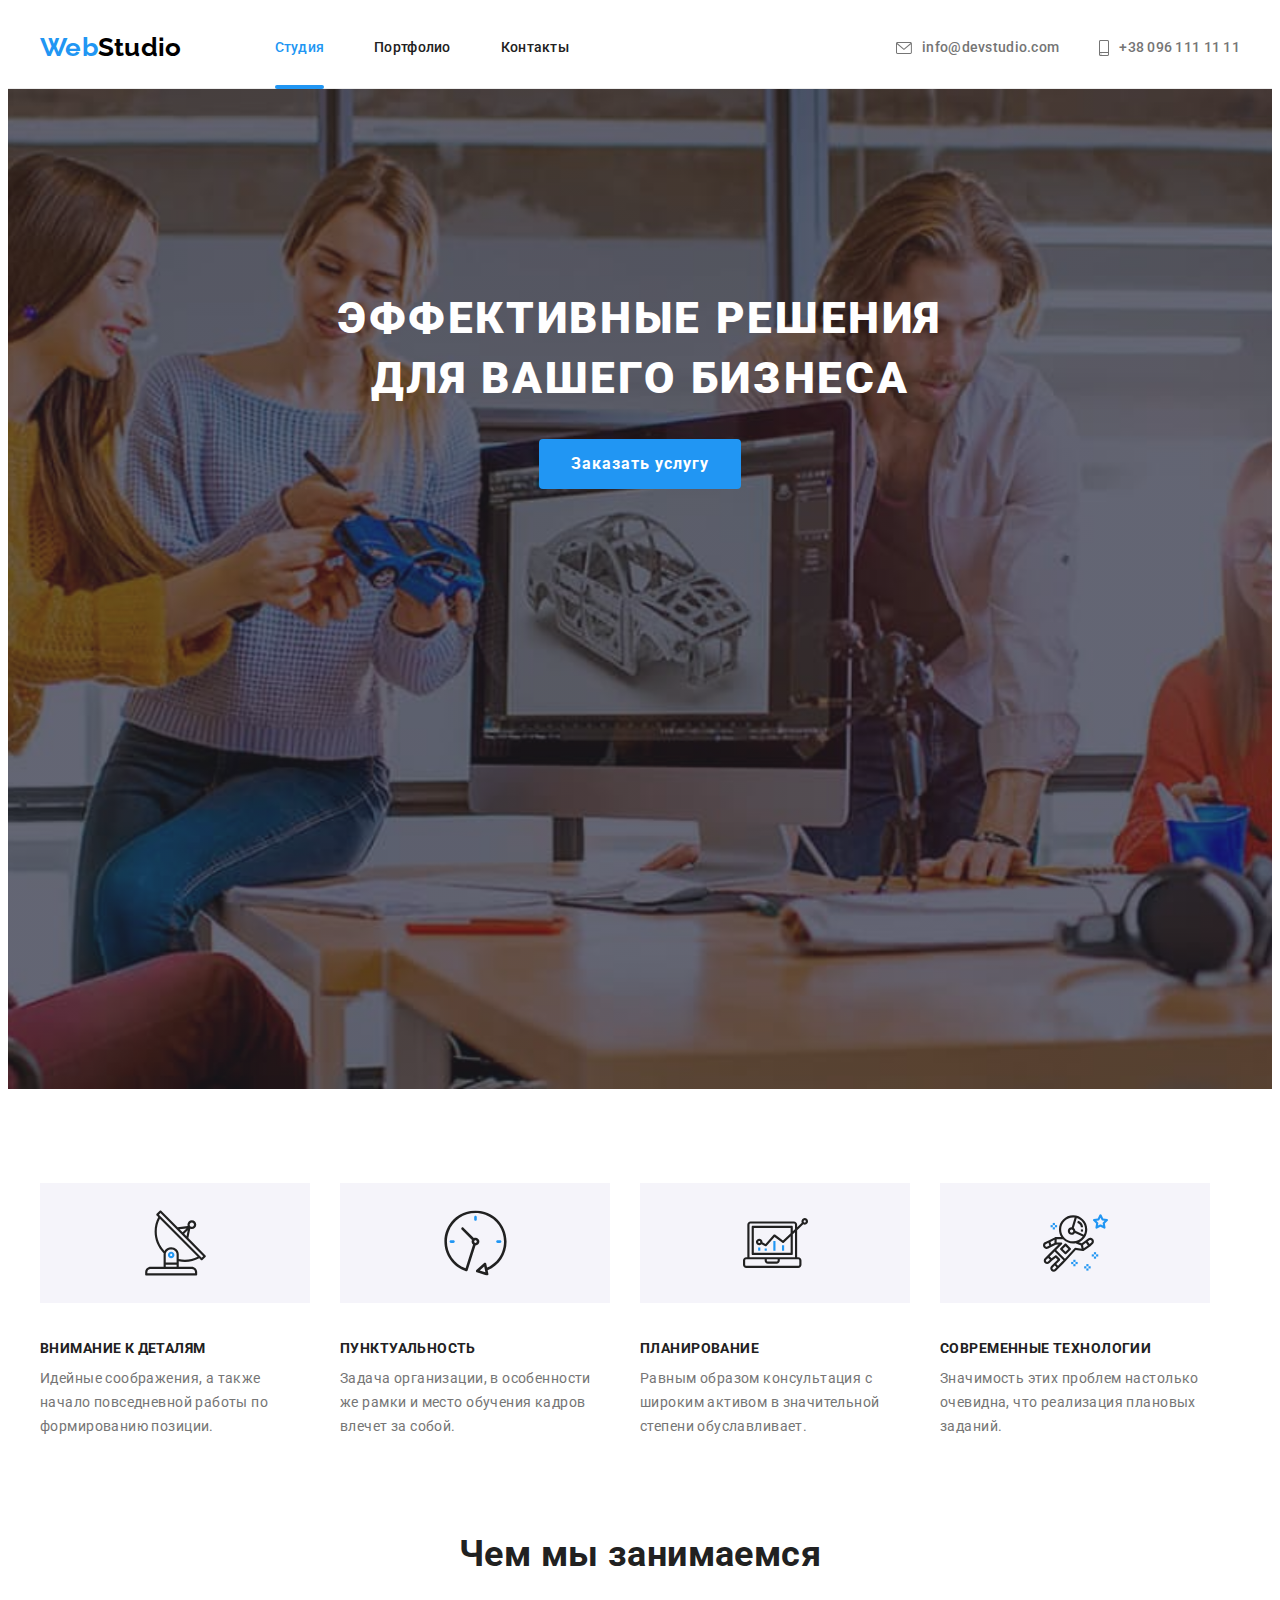
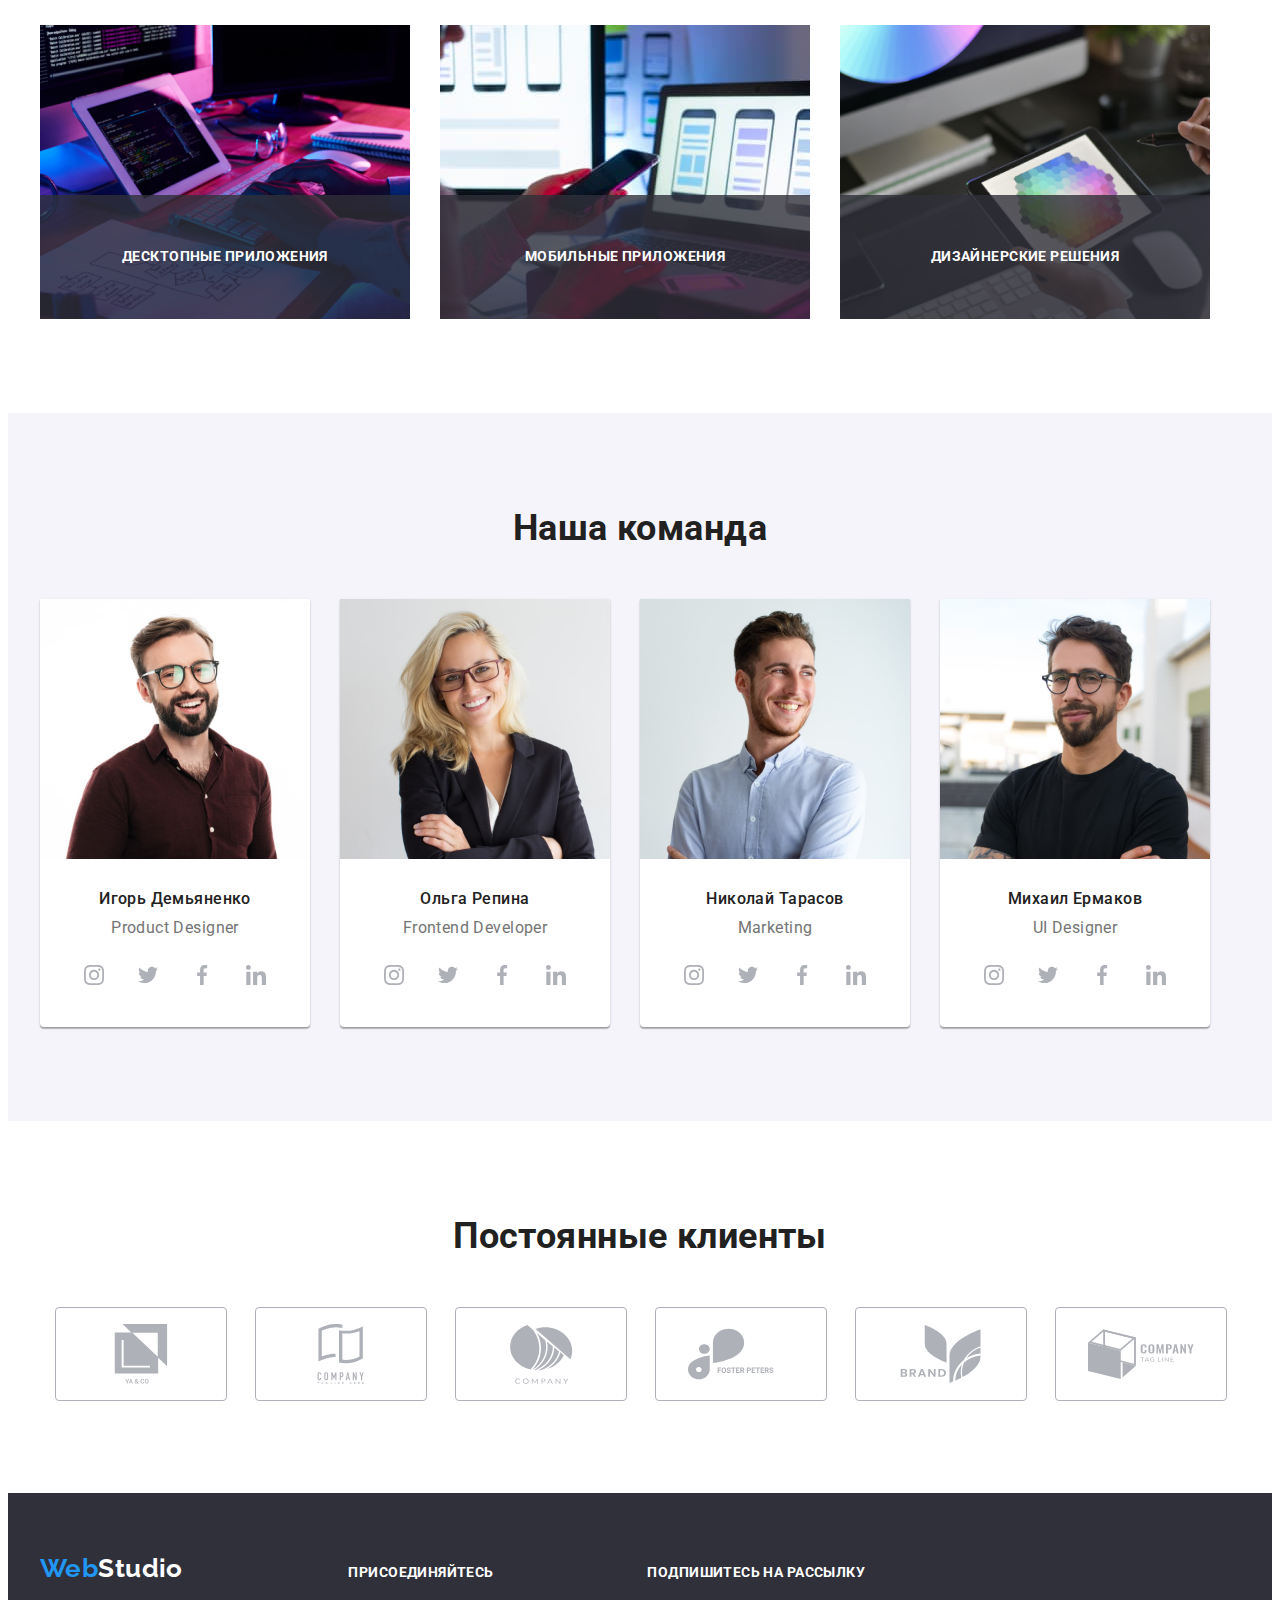
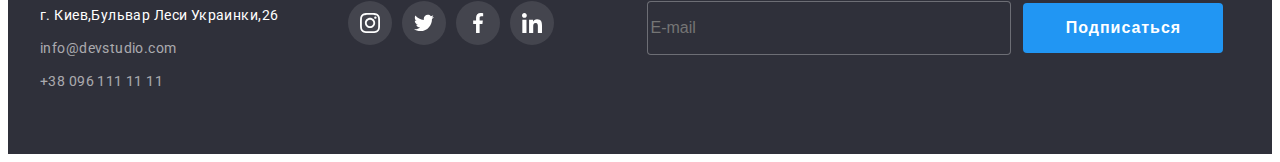
==== commit 0de15349: "add-form-styles" ====
--- a/index.html
+++ b/index.html
@@ -393,6 +393,16 @@
             </li>
           </ul>
         </div>
+        <!-- SUBSCRIBE -->
+        <div class="form-field">
+          <p class="subscribe-text">Подпишитесь на рассылку</p>
+          <form class="subscribe">
+            <label class="subscribe-form">
+              <input class="imput-email" type="text" placeholder="E-mail" />
+              <button class="subscribe-btn" type="submit">Подписаться</button></label
+            >
+          </form>
+        </div>
       </div>
     </footer>
 
--- a/css/styles.css
+++ b/css/styles.css
@@ -157,7 +157,7 @@
 .current::after {
   position: absolute;
   left: 0;
-  bottom: -2px;
+  bottom: -1px;
   content: '';
   display: block;
   width: 100%;
@@ -373,17 +373,19 @@
 }
 
 .opportunities-text {
-  display: flex;
-  justify-content: center;
-  align-items: center;
-  width: 100%;
-  height: 70px;
   position: absolute;
   left: 0;
   bottom: 0;
+  display: flex;
+  justify-content: center;
+  align-items: center;
+  width: 100%;
+  height: 70px;
+
   color: var(--primary-white-color);
   background-color: rgba(47, 48, 58, 0.8);
   padding: 27px 0;
+  text-transform: uppercase;
   font-weight: 700;
   line-height: 1.14;
 }
@@ -581,9 +583,7 @@
 }
 .join-title {
   font-weight: 700;
-  font-size: 14px;
   line-height: 1.14;
-  letter-spacing: 0.03em;
   text-transform: uppercase;
   color: var(--primary-white-color);
   margin-bottom: 20px;
@@ -617,6 +617,57 @@
 }
 .soc-icon {
   fill: currentColor;
+}
+/* ------------SUBSCRIBE----------------------------- */
+
+.form-field {
+  margin-left: 93px;
+}
+
+.subscribe {
+  /* margin-left: 93px; */
+}
+.subscribe-text {
+  font-weight: 700;
+
+  line-height: 1.14;
+
+  text-transform: uppercase;
+  color: var(--primary-white-color);
+  margin-bottom: 20px;
+}
+
+.subscribe-form {
+  display: flex;
+  justify-content: center;
+  align-items: center;
+}
+
+.imput-email {
+  width: 358px;
+  height: 50px;
+  margin-right: 12px;
+
+  font-size: 16px;
+  line-height: 1.25;
+  color: rgba(255, 255, 255, 0.6);
+  background-color: var(--footer-bgc);
+  border: 1px solid rgba(255, 255, 255, 0.3);
+  border-radius: 4px;
+}
+.subscribe-btn {
+  width: 200px;
+  height: 50px;
+
+  font-weight: 700;
+  font-size: 16px;
+  line-height: 1.88;
+
+  letter-spacing: 0.06em;
+  color: var(--primary-white-color);
+  background-color: var(--brand-accent);
+  border-radius: 4px;
+  border: none;
 }
 /* ____________PORTFOLIO______________________________ */
 
@@ -684,8 +735,15 @@
   margin-left: 30px;
   margin-bottom: 30px;
 }
+
 .example-img {
+  display: block;
   transition: box-shadow var(--timing-duration) var(--timing-function);
+}
+.example-img:hover,
+.example-img:focus {
+  box-shadow: 0px 1px 1px rgba(0, 0, 0, 0.12), 0px 4px 4px rgba(0, 0, 0, 0.06),
+    1px 4px 6px rgba(0, 0, 0, 0.16);
 }
 
 .example-overlay-box {
@@ -713,12 +771,6 @@
   transform: translateY(0);
 }
 
-.example-img:hover,
-.example-img:focus {
-  box-shadow: 0px 1px 1px rgba(0, 0, 0, 0.12), 0px 4px 4px rgba(0, 0, 0, 0.06),
-    1px 4px 6px rgba(0, 0, 0, 0.16);
-}
-
 .example-title {
   font-weight: 700;
   font-size: 18px;
@@ -791,3 +843,6 @@
   align-items: center;
   background-color: transparent;
 }
+.modal-btn:hover {
+  fill: var(--brand-accent);
+}
